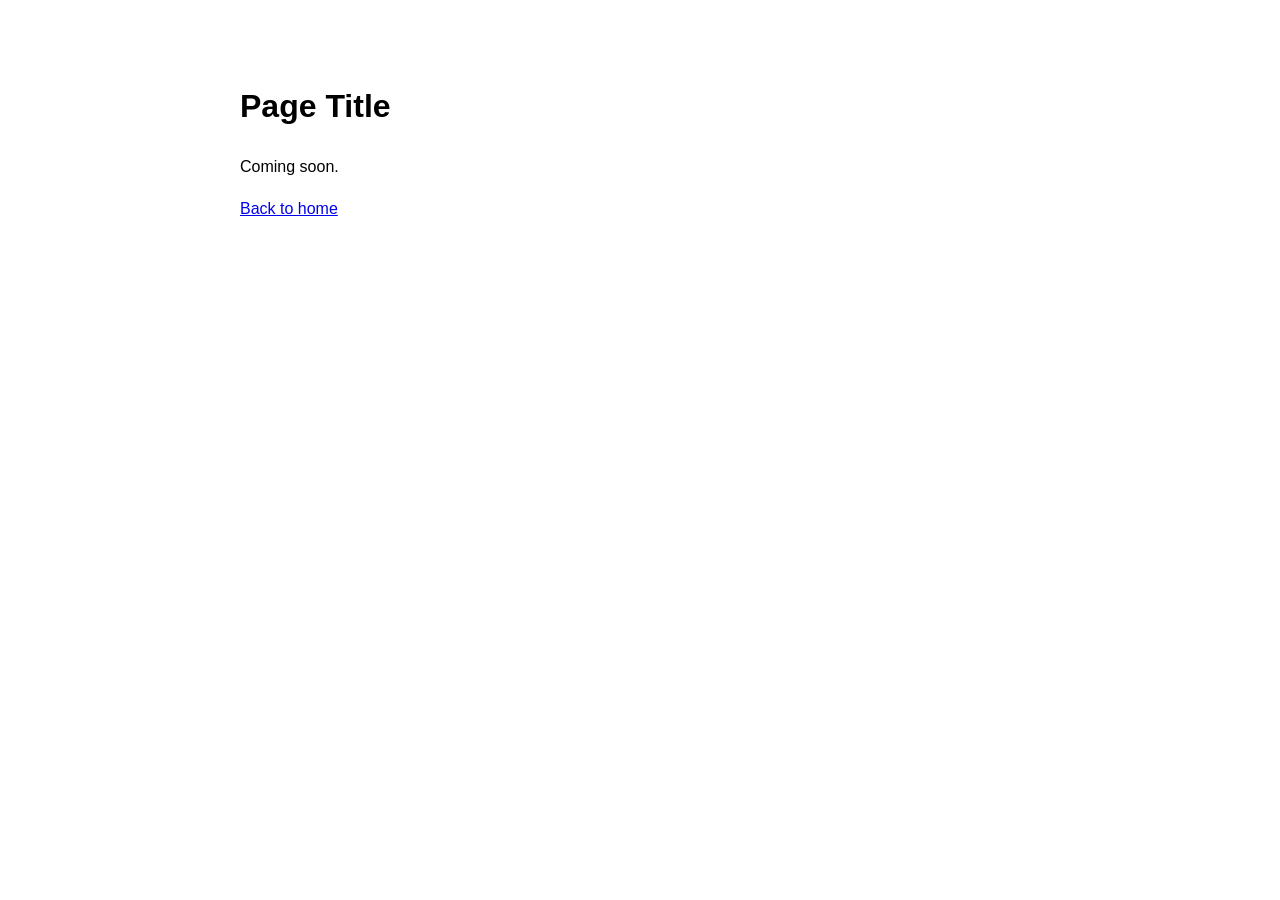
==== kiwimbi.html @ 753fbb6a "Create kiwimbi.html" ====
<!DOCTYPE html>
<html>
<head>
  <title>Kiwimbi International</title>
  <link rel="stylesheet" href="style.css">
</head>
<body>
  <h1>Page Title</h1>
  <p>Coming soon.</p>
  <p><a href="index.html">Back to home</a></p>
</body>
</html>
---- style.css ----
body {
  font-family: Arial, sans-serif;
  max-width: 800px;
  margin: 40px auto;
  padding: 20px;
  line-height: 1.6;
}
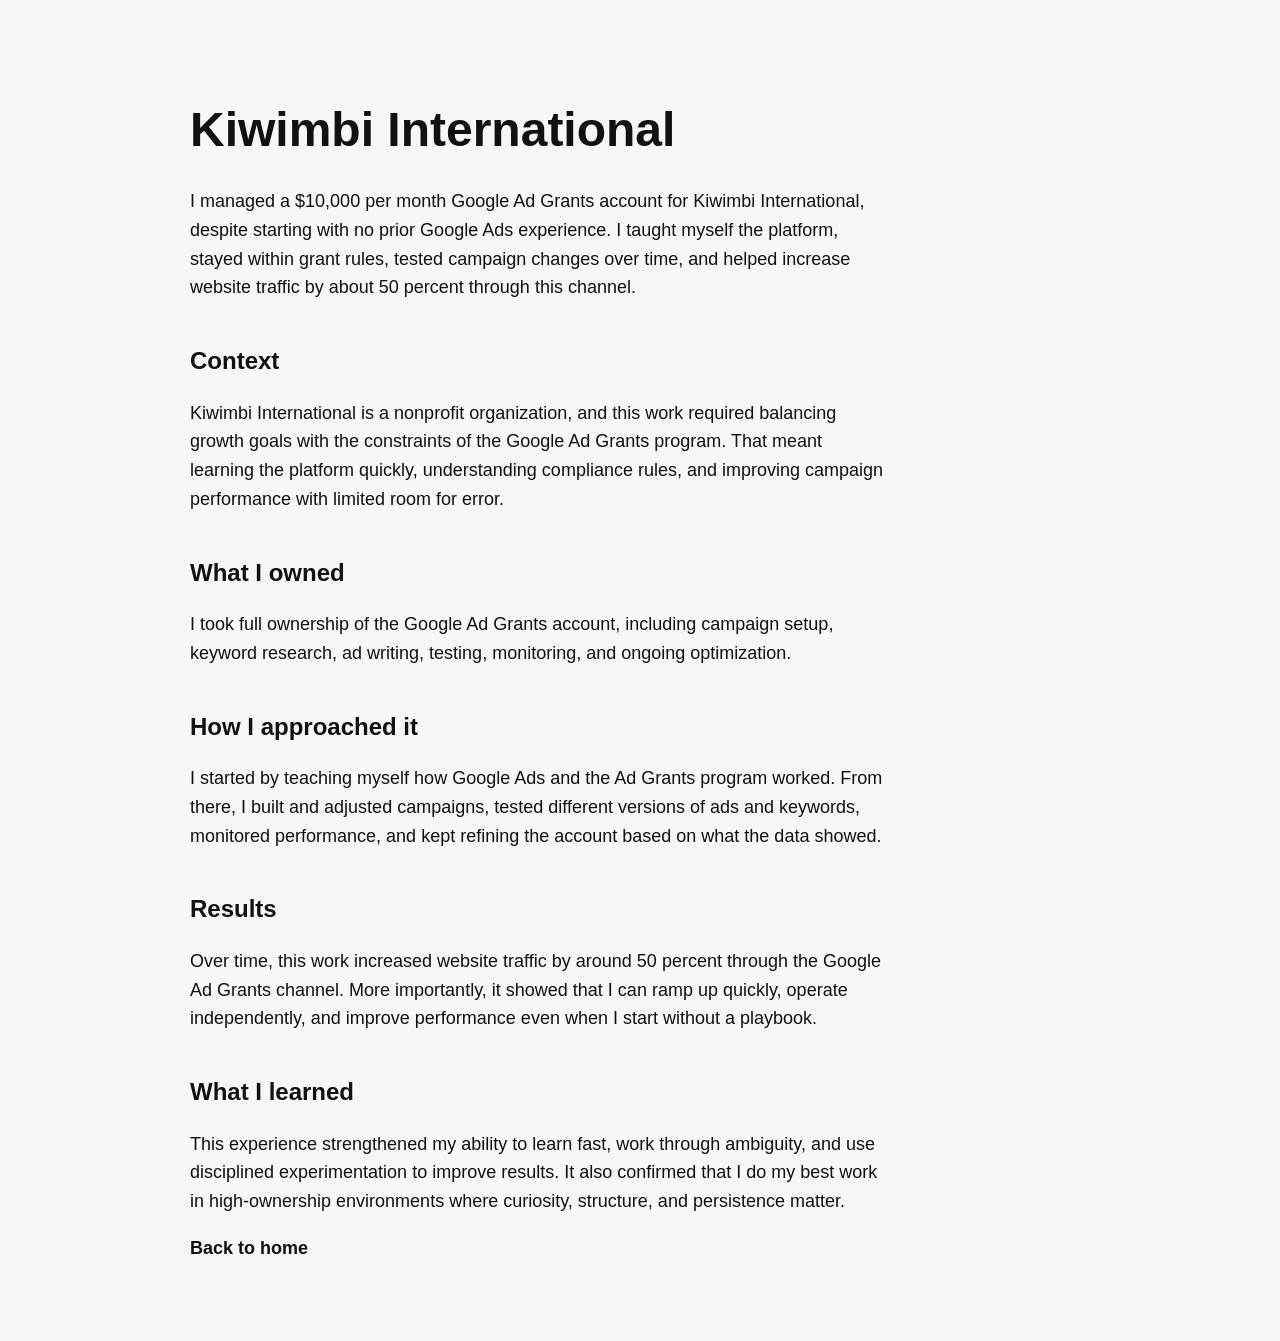
==== commit 474a8a31: "Update kiwimbi.html" ====
--- a/kiwimbi.html
+++ b/kiwimbi.html
@@ -5,8 +5,24 @@
   <link rel="stylesheet" href="style.css">
 </head>
 <body>
-  <h1>Page Title</h1>
-  <p>Coming soon.</p>
+  <h1>Kiwimbi International</h1>
+  <p>I managed a $10,000 per month Google Ad Grants account for Kiwimbi International, despite starting with no prior Google Ads experience. I taught myself the platform, stayed within grant rules, tested campaign changes over time, and helped increase website traffic by about 50 percent through this channel.</p>
+
+  <h2>Context</h2>
+  <p>Kiwimbi International is a nonprofit organization, and this work required balancing growth goals with the constraints of the Google Ad Grants program. That meant learning the platform quickly, understanding compliance rules, and improving campaign performance with limited room for error.</p>
+
+  <h2>What I owned</h2>
+  <p>I took full ownership of the Google Ad Grants account, including campaign setup, keyword research, ad writing, testing, monitoring, and ongoing optimization.</p>
+
+  <h2>How I approached it</h2>
+  <p>I started by teaching myself how Google Ads and the Ad Grants program worked. From there, I built and adjusted campaigns, tested different versions of ads and keywords, monitored performance, and kept refining the account based on what the data showed.</p>
+
+  <h2>Results</h2>
+  <p>Over time, this work increased website traffic by around 50 percent through the Google Ad Grants channel. More importantly, it showed that I can ramp up quickly, operate independently, and improve performance even when I start without a playbook.</p>
+
+  <h2>What I learned</h2>
+  <p>This experience strengthened my ability to learn fast, work through ambiguity, and use disciplined experimentation to improve results. It also confirmed that I do my best work in high-ownership environments where curiosity, structure, and persistence matter.</p>
+
   <p><a href="index.html">Back to home</a></p>
 </body>
 </html>
--- a/style.css
+++ b/style.css
@@ -1,7 +1,62 @@
 body {
   font-family: Arial, sans-serif;
-  max-width: 800px;
-  margin: 40px auto;
-  padding: 20px;
+  background-color: #f7f7f7;
+  color: #111;
+  max-width: 900px;
+  margin: 0 auto;
+  padding: 60px 24px;
   line-height: 1.6;
 }
+
+h1 {
+  font-size: 48px;
+  margin-bottom: 12px;
+}
+
+h2 {
+  font-size: 24px;
+  margin-top: 40px;
+  margin-bottom: 16px;
+}
+
+p {
+  font-size: 18px;
+  max-width: 700px;
+}
+
+ul {
+  list-style: none;
+  padding: 0;
+}
+
+li {
+  background: white;
+  margin-bottom: 12px;
+  padding: 16px 20px;
+  border-radius: 10px;
+  border: 1px solid #e5e5e5;
+}
+
+a {
+  color: #111;
+  text-decoration: none;
+  font-weight: bold;
+}
+
+a:hover {
+  color: #2563eb;
+}
+
+@media (max-width: 600px) {
+  body {
+    padding: 32px 16px;
+  }
+
+  h1 {
+    font-size: 36px;
+  }
+
+  p {
+    font-size: 16px;
+  }
+}
